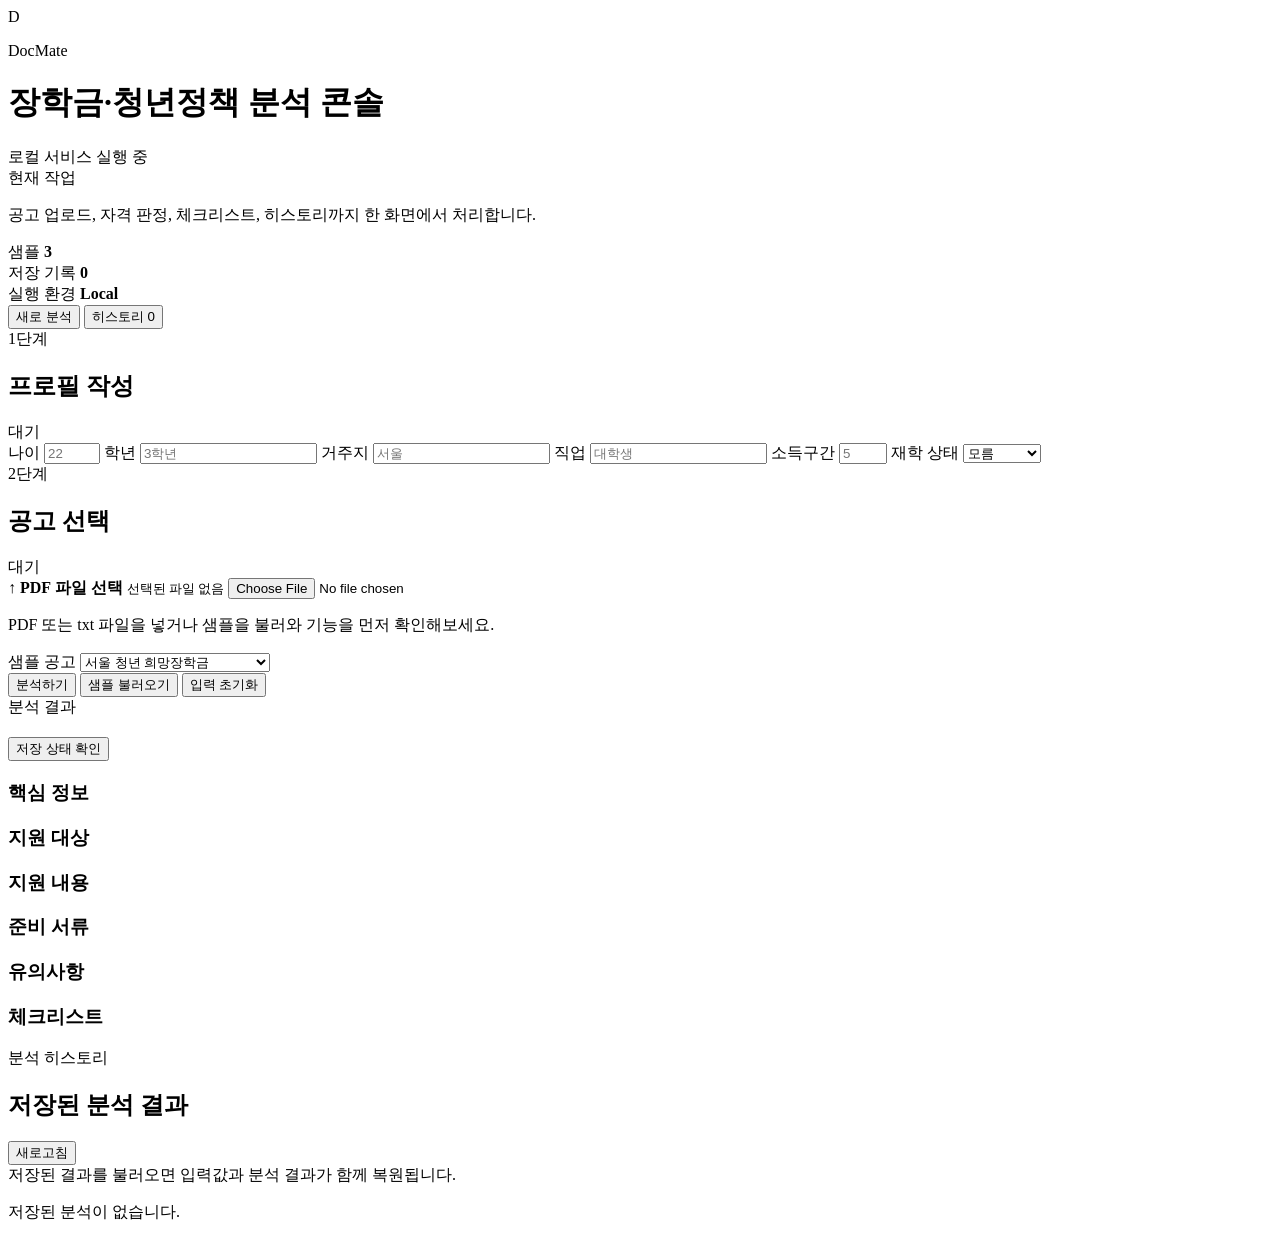
==== frontend/index.html @ e7d35733 "Initial DocMate MVP" ====
<!doctype html>
<html lang="ko">
  <head>
    <meta charset="utf-8" />
    <meta name="viewport" content="width=device-width, initial-scale=1" />
    <title>DocMate</title>
    <link rel="stylesheet" href="/src/styles.css" />
  </head>
  <body>
    <main class="app-shell">
      <header class="app-header">
        <div class="brand-lockup">
          <span class="brand-mark" aria-hidden="true">D</span>
          <div>
            <p class="eyebrow">DocMate</p>
            <h1>장학금·청년정책 분석 콘솔</h1>
          </div>
        </div>
        <div class="service-status" aria-label="서비스 상태">
          <span class="status-dot" aria-hidden="true"></span>
          로컬 서비스 실행 중
        </div>
      </header>

      <section class="overview-grid" aria-label="작업 현황">
        <div class="overview-panel primary-overview">
          <span class="eyebrow">현재 작업</span>
          <p>공고 업로드, 자격 판정, 체크리스트, 히스토리까지 한 화면에서 처리합니다.</p>
        </div>
        <div class="overview-metric">
          <span>샘플</span>
          <strong id="sampleMetricCount">3</strong>
        </div>
        <div class="overview-metric">
          <span>저장 기록</span>
          <strong id="historyMetricCount">0</strong>
        </div>
        <div class="overview-metric">
          <span>실행 환경</span>
          <strong>Local</strong>
        </div>
      </section>

      <nav class="tab-bar" role="tablist" aria-label="작업 화면">
        <button class="tab-button active" id="tabAnalyze" type="button" role="tab" aria-selected="true" aria-controls="panelAnalyze">
          새로 분석
        </button>
        <button class="tab-button" id="tabHistory" type="button" role="tab" aria-selected="false" aria-controls="panelHistory">
          히스토리 <span id="historyCount">0</span>
        </button>
      </nav>

      <section class="tab-panel active" id="panelAnalyze" role="tabpanel" aria-labelledby="tabAnalyze">
        <form class="intake" id="analysisForm">
          <section class="form-card" aria-labelledby="profileTitle">
            <div class="card-heading">
              <div>
                <span class="step-label">1단계</span>
                <h2 id="profileTitle">프로필 작성</h2>
              </div>
              <span class="completion-pill" id="profileStatus">대기</span>
            </div>

            <div class="profile-grid">
              <label class="field">
                <span>나이</span>
                <input id="age" name="age" type="number" min="0" max="120" placeholder="22" />
              </label>
              <label class="field">
                <span>학년</span>
                <input id="grade" name="grade" type="text" placeholder="3학년" />
              </label>
              <label class="field">
                <span>거주지</span>
                <input id="region" name="region" type="text" placeholder="서울" />
              </label>
              <label class="field">
                <span>직업</span>
                <input id="occupation" name="occupation" type="text" placeholder="대학생" />
              </label>
              <label class="field">
                <span>소득구간</span>
                <input id="incomeDecile" name="income_decile" type="number" min="1" max="10" placeholder="5" />
              </label>
              <label class="field">
                <span>재학 상태</span>
                <select id="enrolledStatus" name="enrolled">
                  <option value="">모름</option>
                  <option value="true">재학 중</option>
                  <option value="false">재학 아님</option>
                </select>
              </label>
            </div>
          </section>

          <section class="form-card upload-card" aria-labelledby="uploadTitle">
            <div class="card-heading">
              <div>
                <span class="step-label">2단계</span>
                <h2 id="uploadTitle">공고 선택</h2>
              </div>
              <span class="completion-pill" id="documentStatus">대기</span>
            </div>

            <label class="file-drop" for="documentFile">
              <span class="file-icon" aria-hidden="true">↑</span>
              <span>
                <strong id="fileLabel">PDF 파일 선택</strong>
                <small id="fileMeta">선택된 파일 없음</small>
              </span>
              <input id="documentFile" name="file" type="file" accept=".pdf,.txt,text/plain,application/pdf" />
            </label>

            <p class="upload-note">PDF 또는 txt 파일을 넣거나 샘플을 불러와 기능을 먼저 확인해보세요.</p>

            <label class="field">
              <span>샘플 공고</span>
              <select id="sampleSelect" name="sample_id">
                <option value="seoul-hope-scholarship">서울 청년 희망장학금</option>
                <option value="graduate-talent-scholarship">대학원 우수 인재 장학금</option>
                <option value="busan-youth-living-fund">부산 저소득 청년 생활지원금</option>
              </select>
            </label>

            <div class="sample-card-grid" id="sampleCards" aria-label="샘플 공고 선택"></div>

            <div class="button-row">
              <button class="primary-button" id="analyzeButton" type="submit">분석하기</button>
              <button class="secondary-button" id="sampleButton" type="button">샘플 불러오기</button>
              <button class="ghost-button" id="resetButton" type="button">입력 초기화</button>
            </div>
            <div class="error-box hidden" id="errorBox"></div>
          </section>
        </form>

        <section class="results hidden" id="results" aria-live="polite">
          <div class="result-heading">
            <div class="result-title-block">
              <span class="eyebrow">분석 결과</span>
              <h2 id="resultTitle"></h2>
            </div>
            <div class="result-actions">
              <button class="save-button" id="saveResultButton" type="button">저장 상태 확인</button>
            </div>
          </div>

          <section class="eligibility-banner" id="eligibilityBanner"></section>

          <div class="result-stat-grid" id="resultStats" aria-label="결과 요약"></div>

          <section class="result-section">
            <h3>핵심 정보</h3>
            <dl class="meta-list" id="metaList"></dl>
          </section>

          <div class="result-grid">
            <section class="result-section">
              <h3>지원 대상</h3>
              <ul class="result-list" id="conditionList"></ul>
            </section>

            <section class="result-section">
              <h3>지원 내용</h3>
              <ul class="result-list" id="benefitList"></ul>
            </section>

            <section class="result-section">
              <h3>준비 서류</h3>
              <ul class="result-list" id="documentList"></ul>
            </section>

            <section class="result-section">
              <div class="section-title">
                <h3>유의사항</h3>
                <span id="warningCount"></span>
              </div>
              <div class="warning-list" id="warningList"></div>
            </section>
          </div>

          <section class="result-section">
            <div class="section-title">
              <h3>체크리스트</h3>
              <span id="checklistProgress"></span>
            </div>
            <div class="checklist" id="checklist"></div>
          </section>

          <div class="action-bar" id="actions"></div>
        </section>
      </section>

      <section class="tab-panel" id="panelHistory" role="tabpanel" aria-labelledby="tabHistory">
        <section class="history-shell" aria-labelledby="historyTitle">
          <div class="history-toolbar">
            <div>
              <span class="eyebrow">분석 히스토리</span>
              <h2 id="historyTitle">저장된 분석 결과</h2>
            </div>
            <button class="secondary-button compact-button" id="refreshHistoryButton" type="button">새로고침</button>
          </div>
          <div class="history-summary" id="historySummary">저장된 결과를 불러오면 입력값과 분석 결과가 함께 복원됩니다.</div>
          <div class="history-list" id="historyList">
            <p class="empty-state">저장된 분석이 없습니다.</p>
          </div>
        </section>
      </section>
    </main>

    <script src="/src/app.js" defer></script>
  </body>
</html>
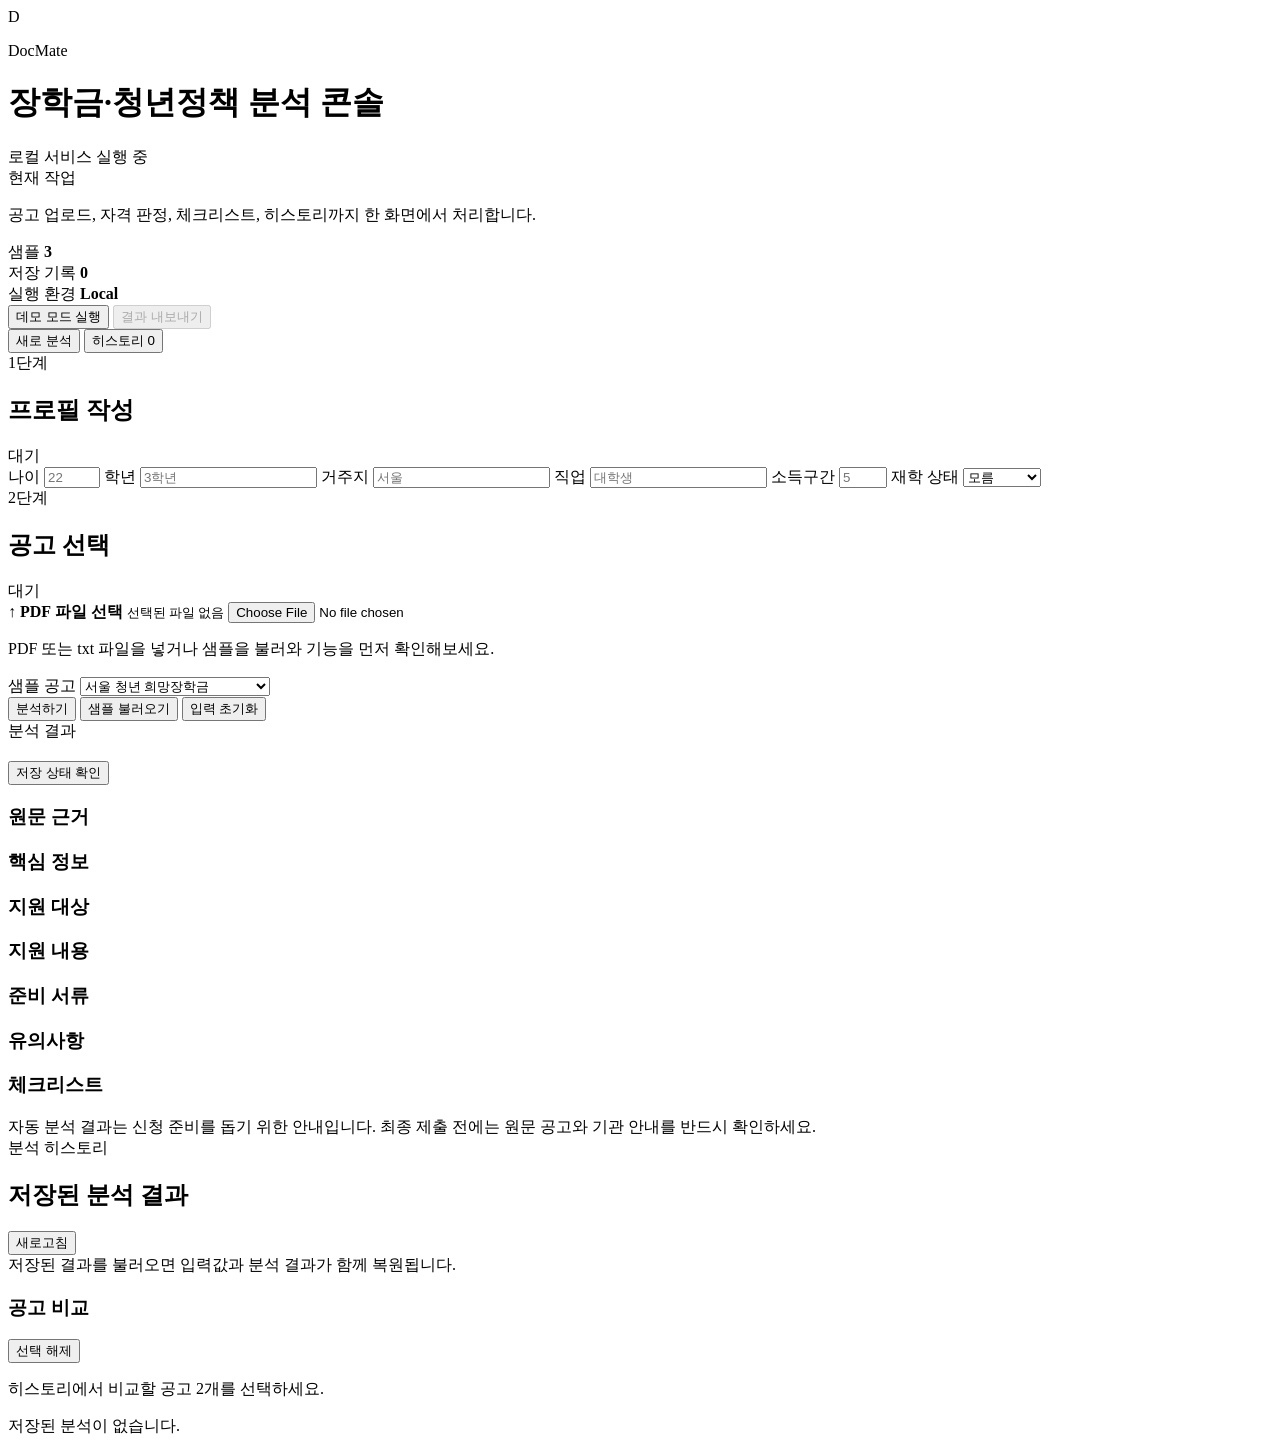
==== commit e6ab737c: "Add presentation demo features" ====
--- a/frontend/index.html
+++ b/frontend/index.html
@@ -39,6 +39,10 @@
           <span>실행 환경</span>
           <strong>Local</strong>
         </div>
+        <div class="overview-actions">
+          <button class="primary-button compact-action" id="demoModeButton" type="button">데모 모드 실행</button>
+          <button class="secondary-button compact-action" id="exportMarkdownButton" type="button" disabled>결과 내보내기</button>
+        </div>
       </section>
 
       <nav class="tab-bar" role="tablist" aria-label="작업 화면">
@@ -149,6 +153,14 @@
           <div class="result-stat-grid" id="resultStats" aria-label="결과 요약"></div>
 
           <section class="result-section">
+            <div class="section-title">
+              <h3>원문 근거</h3>
+              <span id="evidenceCount"></span>
+            </div>
+            <div class="evidence-list" id="evidenceList"></div>
+          </section>
+
+          <section class="result-section">
             <h3>핵심 정보</h3>
             <dl class="meta-list" id="metaList"></dl>
           </section>
@@ -187,6 +199,10 @@
           </section>
 
           <div class="action-bar" id="actions"></div>
+
+          <section class="trust-note" aria-label="확인 안내">
+            자동 분석 결과는 신청 준비를 돕기 위한 안내입니다. 최종 제출 전에는 원문 공고와 기관 안내를 반드시 확인하세요.
+          </section>
         </section>
       </section>
 
@@ -200,6 +216,15 @@
             <button class="secondary-button compact-button" id="refreshHistoryButton" type="button">새로고침</button>
           </div>
           <div class="history-summary" id="historySummary">저장된 결과를 불러오면 입력값과 분석 결과가 함께 복원됩니다.</div>
+          <section class="compare-panel" id="comparePanel">
+            <div class="section-title">
+              <h3>공고 비교</h3>
+              <button class="ghost-button compact-button" id="clearCompareButton" type="button">선택 해제</button>
+            </div>
+            <div class="compare-grid" id="compareGrid">
+              <p class="empty-state">히스토리에서 비교할 공고 2개를 선택하세요.</p>
+            </div>
+          </section>
           <div class="history-list" id="historyList">
             <p class="empty-state">저장된 분석이 없습니다.</p>
           </div>
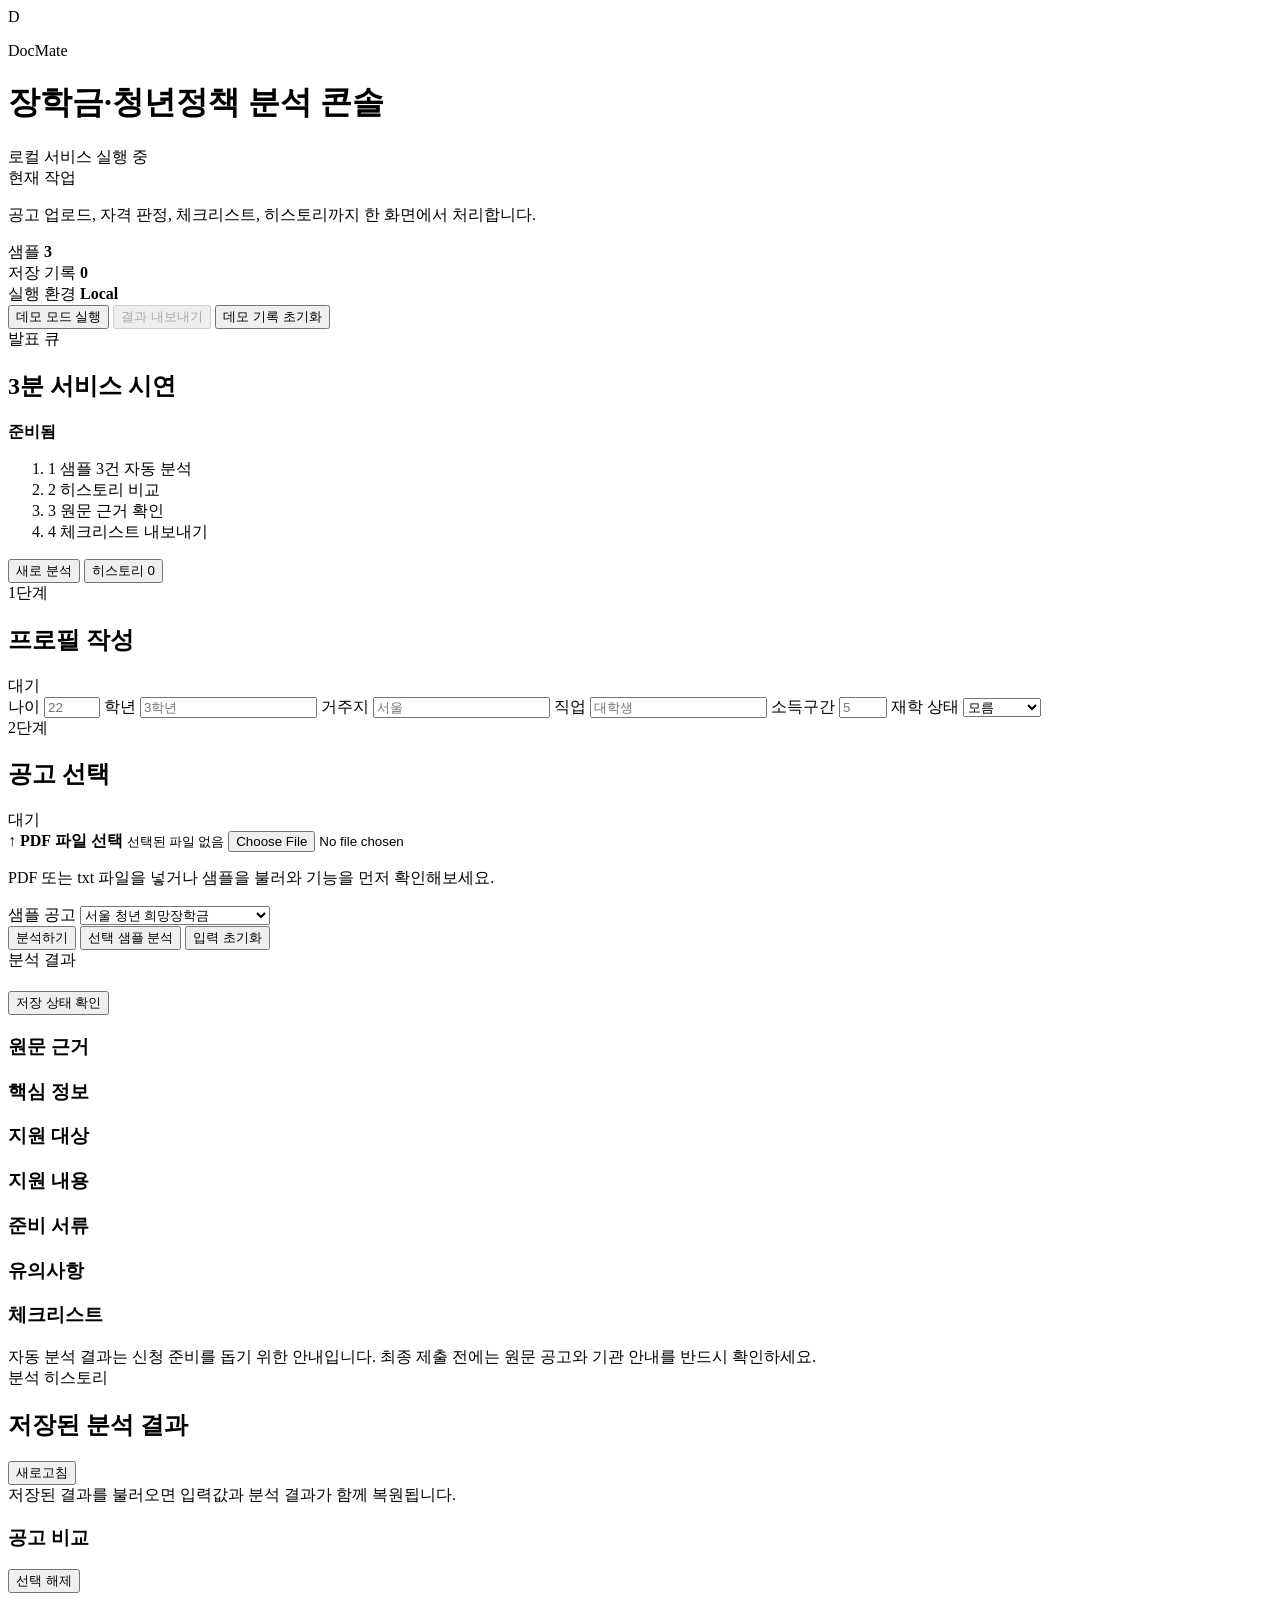
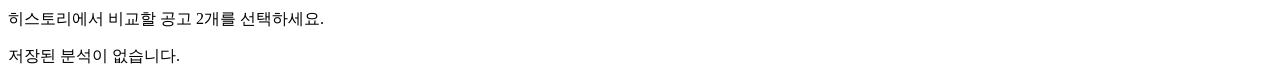
==== commit 145c7750: "Harden presentation demo from persona feedback" ====
--- a/frontend/index.html
+++ b/frontend/index.html
@@ -42,7 +42,36 @@
         <div class="overview-actions">
           <button class="primary-button compact-action" id="demoModeButton" type="button">데모 모드 실행</button>
           <button class="secondary-button compact-action" id="exportMarkdownButton" type="button" disabled>결과 내보내기</button>
-        </div>
+          <button class="ghost-button compact-action" id="clearDemoDataButton" type="button">데모 기록 초기화</button>
+        </div>
+      </section>
+
+      <section class="demo-guide" id="demoGuide" aria-label="발표 흐름">
+        <div class="demo-guide-heading">
+          <div>
+            <span class="eyebrow">발표 큐</span>
+            <h2>3분 서비스 시연</h2>
+          </div>
+          <strong id="demoGuideStatus">준비됨</strong>
+        </div>
+        <ol class="demo-steps">
+          <li data-demo-step="1">
+            <span>1</span>
+            샘플 3건 자동 분석
+          </li>
+          <li data-demo-step="2">
+            <span>2</span>
+            히스토리 비교
+          </li>
+          <li data-demo-step="3">
+            <span>3</span>
+            원문 근거 확인
+          </li>
+          <li data-demo-step="4">
+            <span>4</span>
+            체크리스트 내보내기
+          </li>
+        </ol>
       </section>
 
       <nav class="tab-bar" role="tablist" aria-label="작업 화면">
@@ -130,7 +159,7 @@
 
             <div class="button-row">
               <button class="primary-button" id="analyzeButton" type="submit">분석하기</button>
-              <button class="secondary-button" id="sampleButton" type="button">샘플 불러오기</button>
+              <button class="secondary-button" id="sampleButton" type="button">선택 샘플 분석</button>
               <button class="ghost-button" id="resetButton" type="button">입력 초기화</button>
             </div>
             <div class="error-box hidden" id="errorBox"></div>
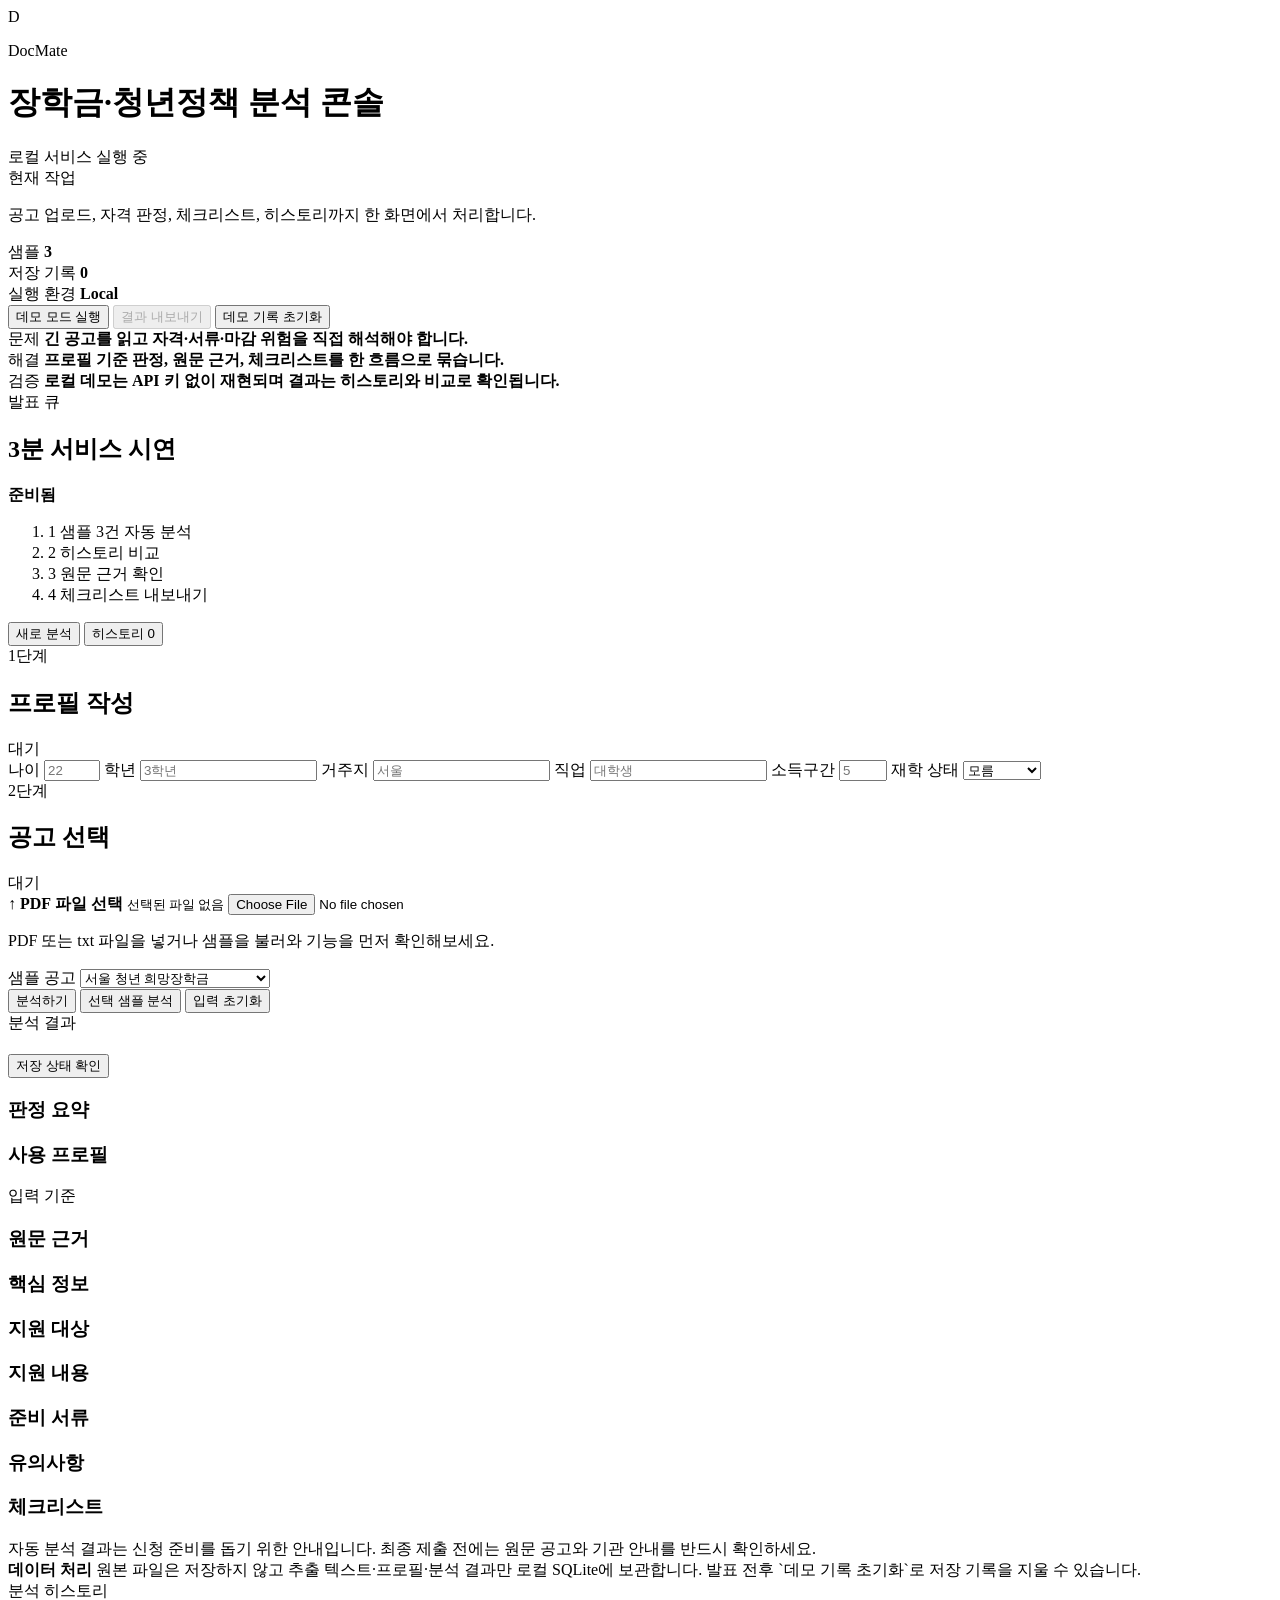
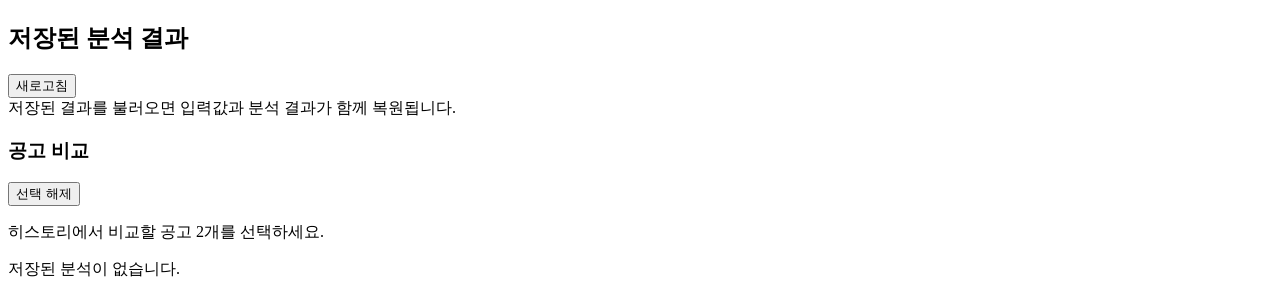
==== commit f1a84692: "Refine demo from judge persona critique" ====
--- a/frontend/index.html
+++ b/frontend/index.html
@@ -44,6 +44,21 @@
           <button class="secondary-button compact-action" id="exportMarkdownButton" type="button" disabled>결과 내보내기</button>
           <button class="ghost-button compact-action" id="clearDemoDataButton" type="button">데모 기록 초기화</button>
         </div>
+      </section>
+
+      <section class="judge-brief" id="judgeBrief" aria-label="심사 포인트">
+        <article>
+          <span>문제</span>
+          <strong>긴 공고를 읽고 자격·서류·마감 위험을 직접 해석해야 합니다.</strong>
+        </article>
+        <article>
+          <span>해결</span>
+          <strong>프로필 기준 판정, 원문 근거, 체크리스트를 한 흐름으로 묶습니다.</strong>
+        </article>
+        <article>
+          <span>검증</span>
+          <strong>로컬 데모는 API 키 없이 재현되며 결과는 히스토리와 비교로 확인됩니다.</strong>
+        </article>
       </section>
 
       <section class="demo-guide" id="demoGuide" aria-label="발표 흐름">
@@ -181,6 +196,24 @@
 
           <div class="result-stat-grid" id="resultStats" aria-label="결과 요약"></div>
 
+          <div class="insight-grid">
+            <section class="result-section judge-insight" id="decisionSummary" aria-labelledby="decisionSummaryTitle">
+              <div class="section-title">
+                <h3 id="decisionSummaryTitle">판정 요약</h3>
+                <span id="decisionSummaryStatus"></span>
+              </div>
+              <ul class="result-list" id="decisionSummaryList"></ul>
+            </section>
+
+            <section class="result-section judge-insight" id="profileSnapshot" aria-labelledby="profileSnapshotTitle">
+              <div class="section-title">
+                <h3 id="profileSnapshotTitle">사용 프로필</h3>
+                <span>입력 기준</span>
+              </div>
+              <dl class="profile-snapshot-list" id="profileSnapshotList"></dl>
+            </section>
+          </div>
+
           <section class="result-section">
             <div class="section-title">
               <h3>원문 근거</h3>
@@ -231,6 +264,12 @@
 
           <section class="trust-note" aria-label="확인 안내">
             자동 분석 결과는 신청 준비를 돕기 위한 안내입니다. 최종 제출 전에는 원문 공고와 기관 안내를 반드시 확인하세요.
+          </section>
+
+          <section class="data-policy" id="dataPolicy" aria-label="데이터 처리 안내">
+            <strong>데이터 처리</strong>
+            <span>원본 파일은 저장하지 않고 추출 텍스트·프로필·분석 결과만 로컬 SQLite에 보관합니다.</span>
+            <span>발표 전후 `데모 기록 초기화`로 저장 기록을 지울 수 있습니다.</span>
           </section>
         </section>
       </section>
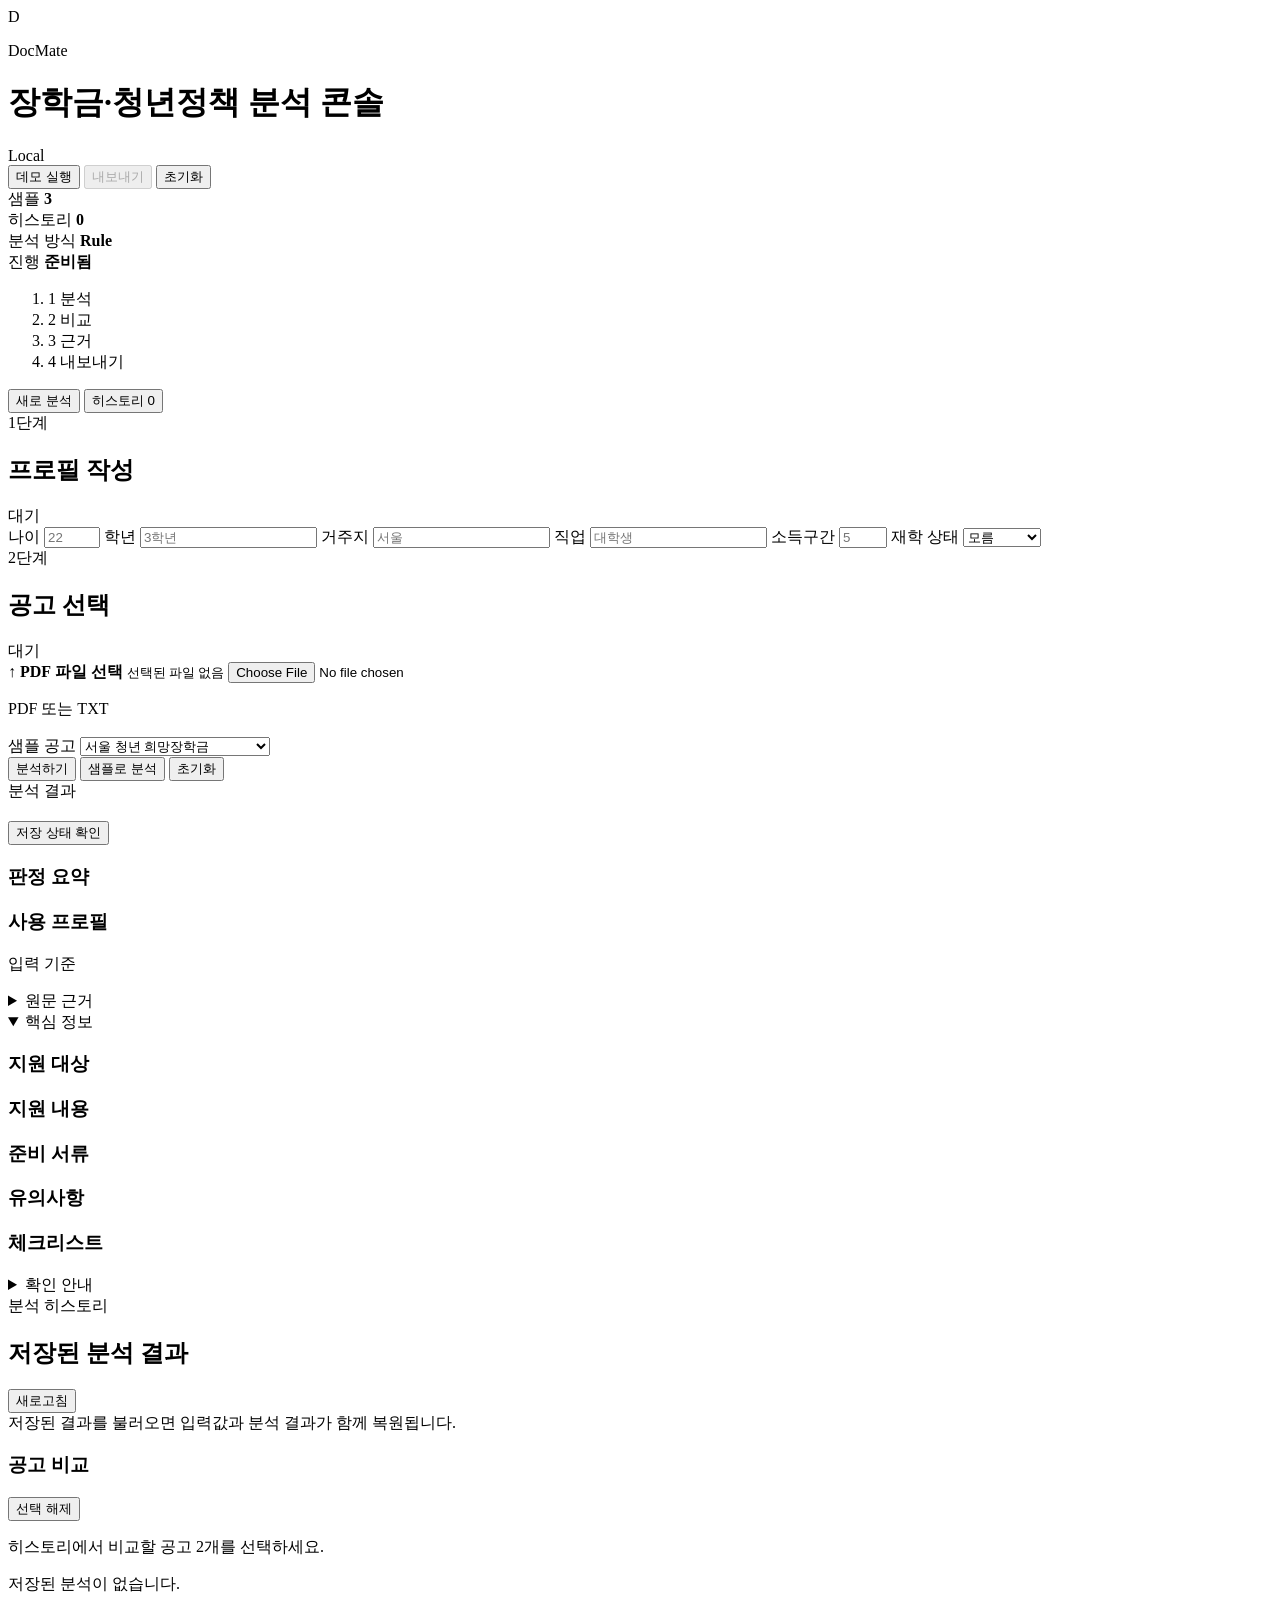
==== commit 3540dc47: "Simplify UI from art design feedback" ====
--- a/frontend/index.html
+++ b/frontend/index.html
@@ -16,75 +16,53 @@
             <h1>장학금·청년정책 분석 콘솔</h1>
           </div>
         </div>
-        <div class="service-status" aria-label="서비스 상태">
-          <span class="status-dot" aria-hidden="true"></span>
-          로컬 서비스 실행 중
+        <div class="header-actions">
+          <div class="service-status" aria-label="서비스 상태">
+            <span class="status-dot" aria-hidden="true"></span>
+            Local
+          </div>
+          <button class="secondary-button compact-action" id="demoModeButton" type="button">데모 실행</button>
+          <button class="secondary-button compact-action" id="exportMarkdownButton" type="button" disabled>내보내기</button>
+          <button class="ghost-button compact-action" id="clearDemoDataButton" type="button">초기화</button>
         </div>
       </header>
 
-      <section class="overview-grid" aria-label="작업 현황">
-        <div class="overview-panel primary-overview">
-          <span class="eyebrow">현재 작업</span>
-          <p>공고 업로드, 자격 판정, 체크리스트, 히스토리까지 한 화면에서 처리합니다.</p>
-        </div>
-        <div class="overview-metric">
+      <section class="status-strip" aria-label="작업 현황">
+        <div class="status-metric">
           <span>샘플</span>
           <strong id="sampleMetricCount">3</strong>
         </div>
-        <div class="overview-metric">
-          <span>저장 기록</span>
+        <div class="status-metric">
+          <span>히스토리</span>
           <strong id="historyMetricCount">0</strong>
         </div>
-        <div class="overview-metric">
-          <span>실행 환경</span>
-          <strong>Local</strong>
-        </div>
-        <div class="overview-actions">
-          <button class="primary-button compact-action" id="demoModeButton" type="button">데모 모드 실행</button>
-          <button class="secondary-button compact-action" id="exportMarkdownButton" type="button" disabled>결과 내보내기</button>
-          <button class="ghost-button compact-action" id="clearDemoDataButton" type="button">데모 기록 초기화</button>
-        </div>
-      </section>
-
-      <section class="judge-brief" id="judgeBrief" aria-label="심사 포인트">
-        <article>
-          <span>문제</span>
-          <strong>긴 공고를 읽고 자격·서류·마감 위험을 직접 해석해야 합니다.</strong>
-        </article>
-        <article>
-          <span>해결</span>
-          <strong>프로필 기준 판정, 원문 근거, 체크리스트를 한 흐름으로 묶습니다.</strong>
-        </article>
-        <article>
-          <span>검증</span>
-          <strong>로컬 데모는 API 키 없이 재현되며 결과는 히스토리와 비교로 확인됩니다.</strong>
-        </article>
+        <div class="status-metric">
+          <span>분석 방식</span>
+          <strong>Rule</strong>
+        </div>
       </section>
 
       <section class="demo-guide" id="demoGuide" aria-label="발표 흐름">
         <div class="demo-guide-heading">
-          <div>
-            <span class="eyebrow">발표 큐</span>
-            <h2>3분 서비스 시연</h2>
-          </div>
+          <span class="eyebrow">진행</span>
           <strong id="demoGuideStatus">준비됨</strong>
         </div>
         <ol class="demo-steps">
           <li data-demo-step="1">
             <span>1</span>
-            샘플 3건 자동 분석
+            분석
           </li>
           <li data-demo-step="2">
             <span>2</span>
-            히스토리 비교
+            비교
           </li>
           <li data-demo-step="3">
             <span>3</span>
-            원문 근거 확인
+            근거
           </li>
           <li data-demo-step="4">
             <span>4</span>
-            체크리스트 내보내기
+            내보내기
           </li>
         </ol>
       </section>
@@ -159,7 +137,7 @@
               <input id="documentFile" name="file" type="file" accept=".pdf,.txt,text/plain,application/pdf" />
             </label>
 
-            <p class="upload-note">PDF 또는 txt 파일을 넣거나 샘플을 불러와 기능을 먼저 확인해보세요.</p>
+            <p class="upload-note">PDF 또는 TXT</p>
 
             <label class="field">
               <span>샘플 공고</span>
@@ -174,8 +152,8 @@
 
             <div class="button-row">
               <button class="primary-button" id="analyzeButton" type="submit">분석하기</button>
-              <button class="secondary-button" id="sampleButton" type="button">선택 샘플 분석</button>
-              <button class="ghost-button" id="resetButton" type="button">입력 초기화</button>
+              <button class="ghost-button" id="sampleButton" type="button">샘플로 분석</button>
+              <button class="ghost-button" id="resetButton" type="button">초기화</button>
             </div>
             <div class="error-box hidden" id="errorBox"></div>
           </section>
@@ -214,18 +192,20 @@
             </section>
           </div>
 
-          <section class="result-section">
-            <div class="section-title">
-              <h3>원문 근거</h3>
+          <details class="result-section collapsible-section">
+            <summary>
+              <span>원문 근거</span>
               <span id="evidenceCount"></span>
-            </div>
+            </summary>
             <div class="evidence-list" id="evidenceList"></div>
-          </section>
-
-          <section class="result-section">
-            <h3>핵심 정보</h3>
+          </details>
+
+          <details class="result-section collapsible-section" open>
+            <summary>
+              <span>핵심 정보</span>
+            </summary>
             <dl class="meta-list" id="metaList"></dl>
-          </section>
+          </details>
 
           <div class="result-grid">
             <section class="result-section">
@@ -262,15 +242,10 @@
 
           <div class="action-bar" id="actions"></div>
 
-          <section class="trust-note" aria-label="확인 안내">
-            자동 분석 결과는 신청 준비를 돕기 위한 안내입니다. 최종 제출 전에는 원문 공고와 기관 안내를 반드시 확인하세요.
-          </section>
-
-          <section class="data-policy" id="dataPolicy" aria-label="데이터 처리 안내">
-            <strong>데이터 처리</strong>
-            <span>원본 파일은 저장하지 않고 추출 텍스트·프로필·분석 결과만 로컬 SQLite에 보관합니다.</span>
-            <span>발표 전후 `데모 기록 초기화`로 저장 기록을 지울 수 있습니다.</span>
-          </section>
+          <details class="trust-note" aria-label="확인 안내">
+            <summary>확인 안내</summary>
+            <p>최종 제출 전에는 원문 공고와 기관 안내를 확인하세요. 원본 파일은 저장하지 않고 추출 텍스트·프로필·분석 결과만 로컬 SQLite에 보관합니다.</p>
+          </details>
         </section>
       </section>
 
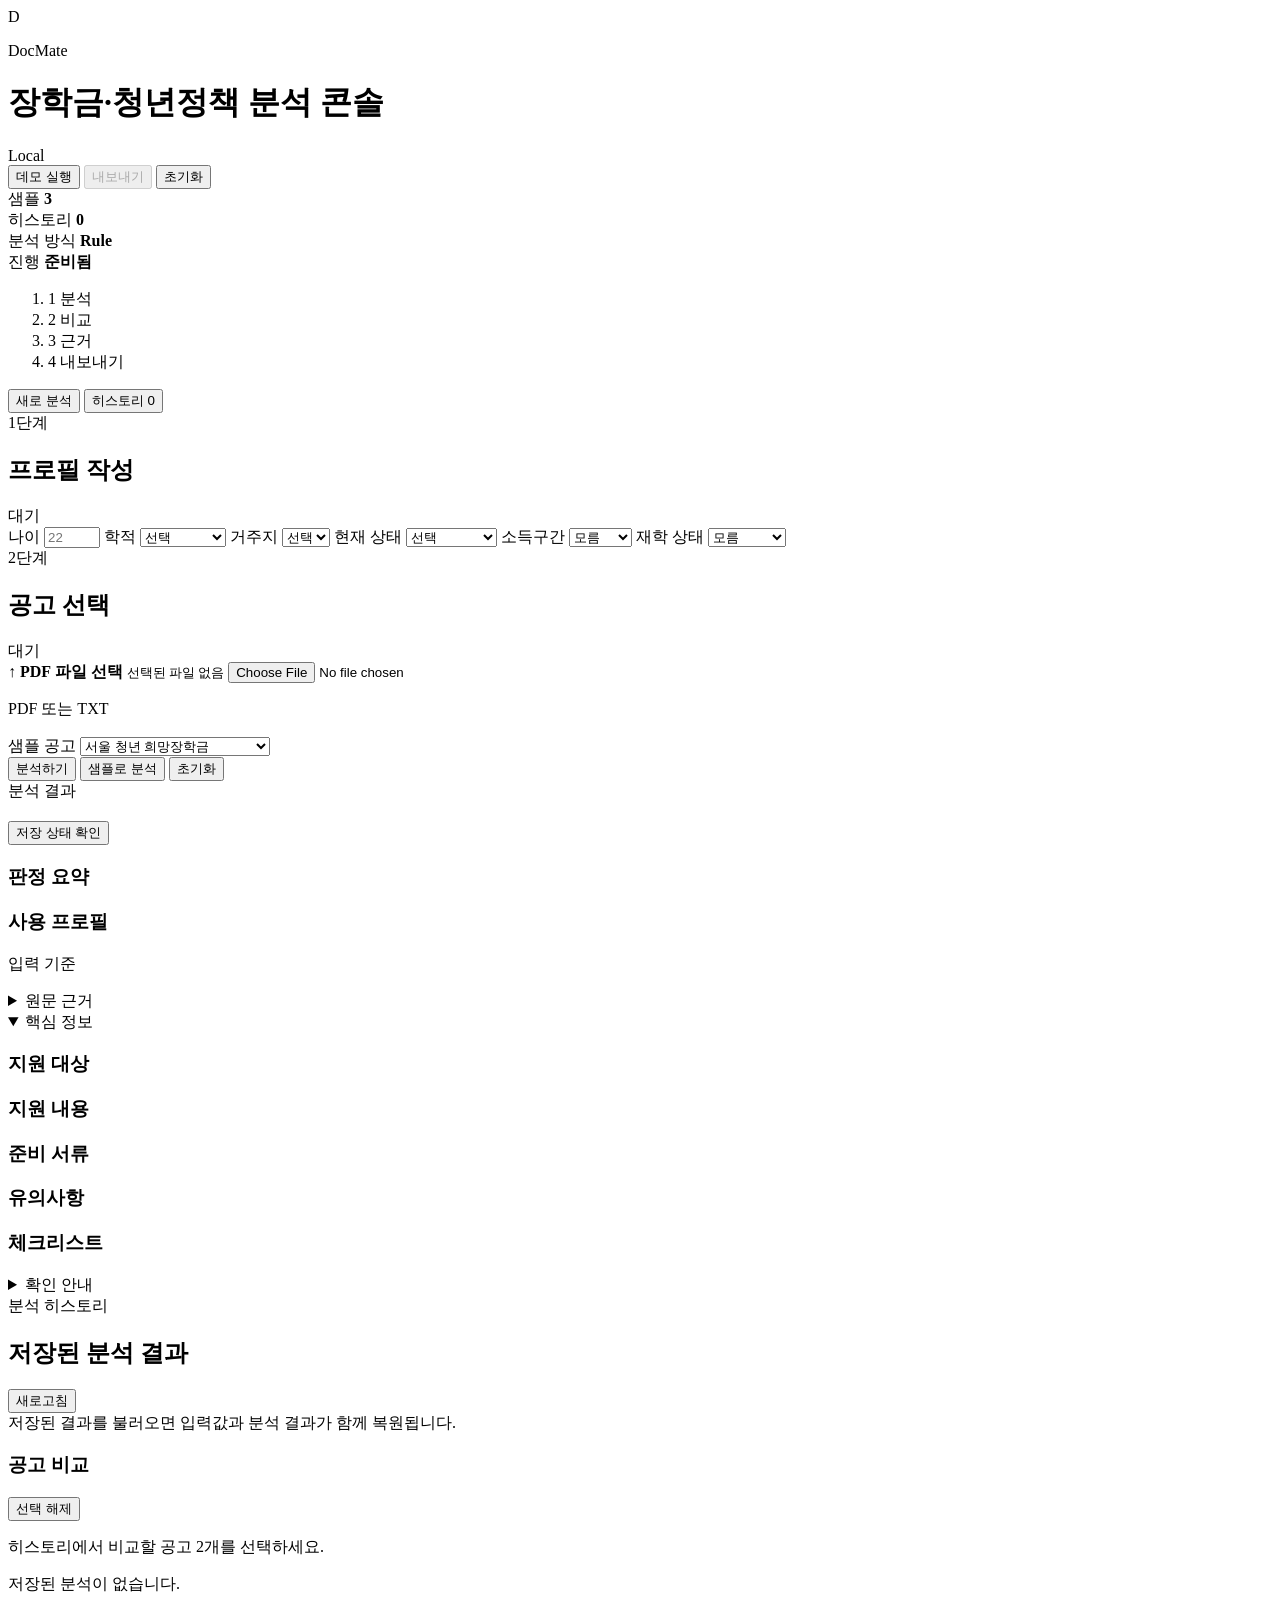
==== commit 295f85b8: "Polish profile input controls" ====
--- a/frontend/index.html
+++ b/frontend/index.html
@@ -93,20 +93,70 @@
                 <input id="age" name="age" type="number" min="0" max="120" placeholder="22" />
               </label>
               <label class="field">
-                <span>학년</span>
-                <input id="grade" name="grade" type="text" placeholder="3학년" />
+                <span>학적</span>
+                <select id="grade" name="grade">
+                  <option value="">선택</option>
+                  <option value="1학년">1학년</option>
+                  <option value="2학년">2학년</option>
+                  <option value="3학년">3학년</option>
+                  <option value="4학년">4학년</option>
+                  <option value="5학년 이상">5학년 이상</option>
+                  <option value="석사과정">석사과정</option>
+                  <option value="박사과정">박사과정</option>
+                  <option value="졸업">졸업</option>
+                </select>
               </label>
               <label class="field">
                 <span>거주지</span>
-                <input id="region" name="region" type="text" placeholder="서울" />
-              </label>
-              <label class="field">
-                <span>직업</span>
-                <input id="occupation" name="occupation" type="text" placeholder="대학생" />
+                <select id="region" name="region">
+                  <option value="">선택</option>
+                  <option value="서울">서울</option>
+                  <option value="부산">부산</option>
+                  <option value="대구">대구</option>
+                  <option value="인천">인천</option>
+                  <option value="광주">광주</option>
+                  <option value="대전">대전</option>
+                  <option value="울산">울산</option>
+                  <option value="세종">세종</option>
+                  <option value="경기">경기</option>
+                  <option value="강원">강원</option>
+                  <option value="충북">충북</option>
+                  <option value="충남">충남</option>
+                  <option value="전북">전북</option>
+                  <option value="전남">전남</option>
+                  <option value="경북">경북</option>
+                  <option value="경남">경남</option>
+                  <option value="제주">제주</option>
+                </select>
+              </label>
+              <label class="field">
+                <span>현재 상태</span>
+                <select id="occupation" name="occupation">
+                  <option value="">선택</option>
+                  <option value="대학생">대학생</option>
+                  <option value="대학원생">대학원생</option>
+                  <option value="구직자">구직자</option>
+                  <option value="미취업 청년">미취업 청년</option>
+                  <option value="직장인">직장인</option>
+                  <option value="재직자">재직자</option>
+                  <option value="기타">기타</option>
+                </select>
               </label>
               <label class="field">
                 <span>소득구간</span>
-                <input id="incomeDecile" name="income_decile" type="number" min="1" max="10" placeholder="5" />
+                <select id="incomeDecile" name="income_decile">
+                  <option value="">모름</option>
+                  <option value="1">1분위</option>
+                  <option value="2">2분위</option>
+                  <option value="3">3분위</option>
+                  <option value="4">4분위</option>
+                  <option value="5">5분위</option>
+                  <option value="6">6분위</option>
+                  <option value="7">7분위</option>
+                  <option value="8">8분위</option>
+                  <option value="9">9분위</option>
+                  <option value="10">10분위</option>
+                </select>
               </label>
               <label class="field">
                 <span>재학 상태</span>
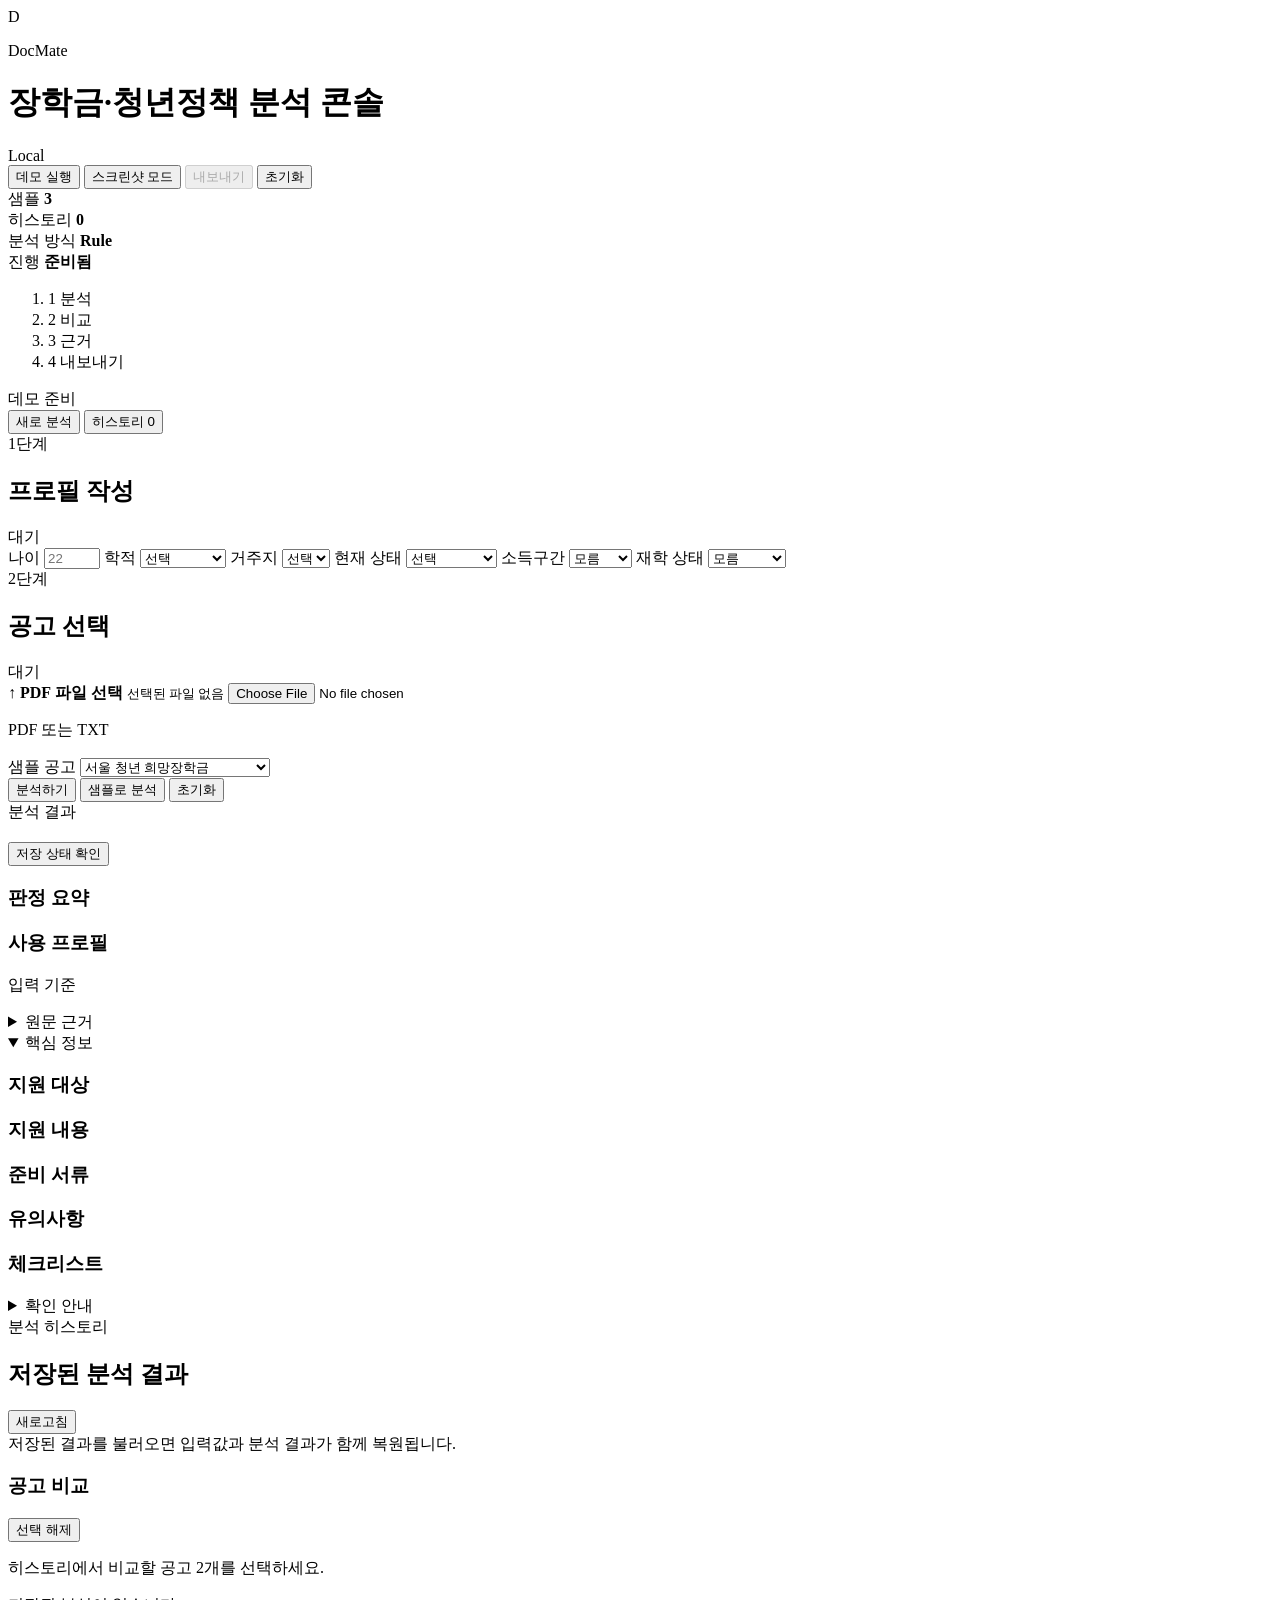
==== commit 20146550: "Add presentation capture workflow assets" ====
--- a/frontend/index.html
+++ b/frontend/index.html
@@ -22,6 +22,7 @@
             Local
           </div>
           <button class="secondary-button compact-action" id="demoModeButton" type="button">데모 실행</button>
+          <button class="secondary-button compact-action" id="screenshotButton" type="button">스크린샷 모드</button>
           <button class="secondary-button compact-action" id="exportMarkdownButton" type="button" disabled>내보내기</button>
           <button class="ghost-button compact-action" id="clearDemoDataButton" type="button">초기화</button>
         </div>
@@ -66,6 +67,14 @@
           </li>
         </ol>
       </section>
+
+      <!-- Demo progress bar for GIF-friendly visualization -->
+      <div id="demoProgress" class="demo-progress hidden" aria-hidden="true">
+        <div class="demo-progress-bar" role="progressbar" aria-valuemin="0" aria-valuemax="100">
+          <div class="demo-progress-fill" id="demoProgressFill" style="width:0%"></div>
+        </div>
+        <div class="demo-progress-label" id="demoProgressLabel">데모 준비</div>
+      </div>
 
       <nav class="tab-bar" role="tablist" aria-label="작업 화면">
         <button class="tab-button active" id="tabAnalyze" type="button" role="tab" aria-selected="true" aria-controls="panelAnalyze">
